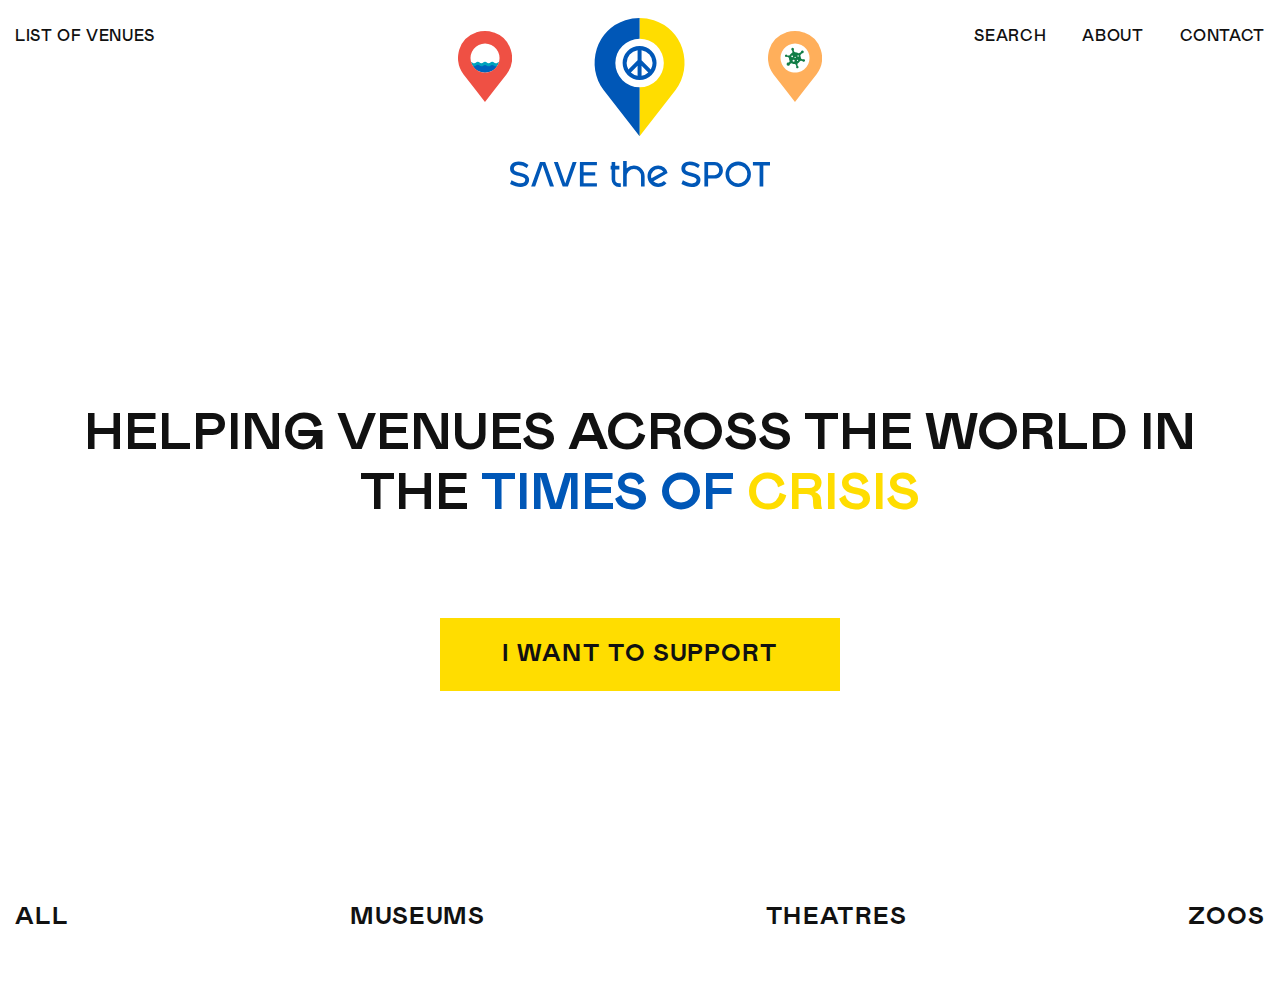
==== index.html @ 47de00b7 "init" ====
<!DOCTYPE html>
<html lang="en">
<head>
    <meta charset="UTF-8">
    <link rel="stylesheet" href="assets/css/style.min.css">
    
    <!-- Useful meta tags -->
    <meta http-equiv="x-ua-compatible" content="ie=edge">
    <meta name="viewport" content="width=device-width, initial-scale=1, shrink-to-fit=no">
    <meta name="robots" content="index, follow">
    <meta name="google" content="notranslate">
    <meta name="format-detection" content="telephone=no">
    <meta name="description" content="">
    
    <title>Home</title>
</head>
<body >

    <header class="header">
        <div class="container">
            <div class="header__row">
                <div>
                    <a class="header__left onMob" href="./list.html">Venues</a>
                    <a class="header__left onDesc" href="./list.html">List of Venues</a>
                </div>
    
    
                <a href="/" class="header__center">
                    <img src="assets/images/WATER.svg" alt="" width="54" height="71">
                    <img src="assets/images/LOGO_FULL.svg" alt="" width="260" height="169">
                    <img src="assets/images/CORONA.svg" alt="" width="54" height="71">
                </a>
    
                <nav class="header__nav close-nav">
                    <ul>
                        <div class="header__nav-close close-nav">
                            <img class="close-nav" src="assets/images/closeWhite.svg" alt="">
                        </div>
                        <li><a href="#">Search</a></li>
                        <li><a href="#">About</a></li>
                        <li><a href="#">Contact</a></li>
                    </ul>
                </nav>
                <div class="burger onMob">
                    <img src="assets/images/burger.png" alt="">
                </div>
            </div>
    
    
        </div>
    </header>

    <style>
        body{
            background: #fff;
        }
    </style>
    
    <section class="home">
        <div class="container">
            <h1 class="home__title">
                Helping venues across the world
                in the
                <a class="underline" href="#">
                    <span class="text-blue">times of</span>
                    <span class="text-yellow">crisis</span>
                </a>
            </h1>
            <a class="home__btn btn-yellow" href="/list.html">I want to support</a>
        </div>
    </section>
    
    
    <div class="tabs">
        <div class="container">
            <ul class="tabs__wrp">
                <li><a href="./list.html?tab_key=All">All</a></li>
                <li><a href="./list.html?tab_key=Museums">Museums</a></li>
                <li><a href="./list.html?tab_key=Theatres">Theatres</a></li>
                <li><a href="./list.html?tab_key=Zoos">Zoos</a></li>
            </ul>
        </div>
    </div>
    

    <script src="https://code.jquery.com/jquery-3.6.0.min.js" integrity="sha256-/xUj+3OJU5yExlq6GSYGSHk7tPXikynS7ogEvDej/m4=" crossorigin="anonymous"></script>
    <script src="assets/js/app.js"></script>
</body>
</html>
---- assets/css/style.min.css ----
@font-face {
  font-family: "Mabry Pro";
  src: url("../fonts/woff/MabryPro-Bold.woff2") format("woff2"), url("../fonts/woff/MabryPro-Bold.woff") format("woff");
  font-weight: bold;
  font-style: normal;
  font-display: swap;
}
@font-face {
  font-family: "Mabry Pro";
  src: url("../fonts/woff/MabryPro-Black.woff2") format("woff2"), url("../fonts/woff/MabryPro-Black.woff") format("woff");
  font-weight: 900;
  font-style: normal;
  font-display: swap;
}
@font-face {
  font-family: "Mabry Pro Italic";
  src: url("../fonts/woff/MabryPro-BlackItalic.woff2") format("woff2"), url("../fonts/woff/MabryPro-BlackItalic.woff") format("woff");
  font-weight: 900;
  font-style: italic;
  font-display: swap;
}
@font-face {
  font-family: "Mabry Pro";
  src: url("../fonts/woff/MabryPro-Regular.woff2") format("woff2"), url("../fonts/woff/MabryPro-Regular.woff") format("woff");
  font-weight: normal;
  font-style: normal;
  font-display: swap;
}
@font-face {
  font-family: "Mabry Pro";
  src: url("../fonts/woff/Mabry Pro Medium.woff2") format("woff2");
  font-weight: 500;
  font-style: normal;
  font-display: swap;
}
@font-face {
  font-family: "Mabry Pro Italic";
  src: url("../fonts/woff/Mabry Pro Medium Italic.woff2") format("woff2");
  font-weight: 500;
  font-style: italic;
  font-display: swap;
}
@font-face {
  font-family: "Mabry Pro Italic";
  src: url("../fonts/woff/Mabry Pro Light Italic.woff2") format("woff2");
  font-weight: 300;
  font-style: italic;
  font-display: swap;
}
@font-face {
  font-family: "Mabry Pro";
  src: url("../fonts/woff/Mabry Pro Light.woff2") format("woff2");
  font-weight: 300;
  font-style: normal;
  font-display: swap;
}
@font-face {
  font-family: "Mabry Pro Italic";
  src: url("../fonts/woff/Mabry Pro Italic.woff2") format("woff2");
  font-weight: 400;
  font-style: italic;
  font-display: swap;
}
html, body, div, span, applet, object, iframe,
h1, h2, h3, h4, h5, h6, p, blockquote, pre,
a, abbr, acronym, address, big, cite, code,
del, dfn, em, img, ins, kbd, q, s, samp,
small, strike, strong, sub, sup, tt, var,
b, u, i, center,
dl, dt, dd, ol, ul, li,
fieldset, form, label, legend,
table, caption, tbody, tfoot, thead, tr, th, td,
article, aside, canvas, details, embed,
figure, figcaption, footer, header, hgroup,
menu, nav, output, ruby, section, summary,
time, mark, audio, video {
  margin: 0;
  padding: 0;
  border: 0;
  font-size: 100%;
  font: inherit;
  text-decoration: none;
  vertical-align: baseline;
}

/* HTML5 display-role reset for older browsers */
article, aside, details, figcaption, figure,
footer, header, hgroup, menu, nav, section {
  display: block;
}

body {
  line-height: 1;
}

ol, ul {
  list-style: none;
}

blockquote, q {
  quotes: none;
}

blockquote:before, blockquote:after,
q:before, q:after {
  content: "";
  content: none;
}

table {
  border-collapse: collapse;
  border-spacing: 0;
}

/*
 * Custom Select jQuery Plugin Base
 */
.custom-select {
  position: relative;
  min-width: 220px;
  display: flex;
  padding: 0 30px 0 19px;
  background: #fff;
  height: 49px;
  font-family: inherit;
  font-size: 14px;
  line-height: 24px;
  align-items: center;
}
.custom-select.custom-select--active:after {
  transform: rotate(180deg);
}
.custom-select:after {
  content: "";
  position: absolute;
  top: 21px;
  right: 20px;
  width: 7px;
  height: 9px;
  pointer-events: none;
  transition: 0.2s;
  display: block;
  background: url("../images/arrow.png") center/contain no-repeat;
}
.custom-select__option {
  overflow: hidden;
  box-sizing: border-box;
  display: block;
  width: 100%;
  padding: 0;
  background-color: transparent;
  border-radius: 0;
  font-family: inherit;
  white-space: nowrap;
  text-align: left;
  outline: none;
  border: none;
  text-overflow: ellipsis;
  cursor: pointer;
  user-select: none;
  -webkit-appearance: none;
  -moz-appearance: none;
  appearance: none;
  font-size: 14px;
  line-height: 24px;
}
.custom-select__option-wrap {
  position: relative;
}
.custom-select__input {
  box-sizing: border-box;
  display: block;
  width: 100%;
  padding: 0;
  border-width: 1px 0;
  border-style: solid;
  border-radius: 0;
  font-family: inherit;
  -webkit-appearance: none;
  -moz-appearance: none;
  appearance: none;
}
.custom-select__dropdown {
  position: absolute;
  box-sizing: border-box;
  width: 100%;
  top: 100%;
  background: #fff;
  left: 0;
  z-index: 1005;
  padding: 10px 10px 10px 19px;
  box-shadow: 0 6px 5px rgba(201, 201, 201, 0.55);
}
.custom-select__dropdown .custom-select__option {
  margin-bottom: 10px;
}
.custom-select--dropup .custom-select__dropdown {
  top: auto;
  bottom: 100%;
}

body, html {
  width: 100%;
  max-width: 100vw;
  overflow-x: hidden;
}

body {
  font-size: 16px;
  font-family: "Mabry Pro";
  font-weight: 400;
}

* {
  color: #111111;
  box-sizing: border-box;
  letter-spacing: 0.04em;
  font-family: "Mabry Pro";
}

button {
  border: none;
  cursor: pointer;
}

.center, .list__item-img, .home, .btn-blue, .btn-yellow {
  display: flex;
  align-items: center;
  justify-content: center;
}

main {
  background: #F9F9F9;
}

.container {
  padding: 0 15px;
  max-width: 1390px;
  margin: 0 auto;
}

.btn {
  cursor: pointer;
}

input {
  outline: none;
}

:root {
  --paddingDesc: 52px 0;
  --marginDesc: 0px 0;
  --paddingMob: 27px 0 00px;
  --marginMob: 0 0;
}

@media (min-width: 1150px) {
  .section-offset {
    margin: var(--marginDesc);
    padding: var(--paddingDesc);
  }
}
@media (max-width: 1150px) {
  .section-offset {
    margin: var(--marginMob);
    padding: var(--paddingMob);
  }
}

.h5, .header__row * {
  font-weight: 500;
  text-transform: uppercase;
}

h2 {
  font-size: 24px;
  font-weight: 500;
  text-transform: uppercase;
  margin-bottom: 30px;
}

.input_line {
  font-size: 16px;
  line-height: 24px;
  font-weight: 500;
  letter-spacing: 0.04em;
  height: 50px;
  color: #111111;
  padding-left: 0;
  background: none;
  width: 100%;
  border: none;
  border-bottom: 1px solid #111111;
}
.input_line::placeholder {
  color: #111111;
}

.bottomLine, .tabs ul li:before, .header__left:before, .hoverBottomLine:before, .footer ul a:before, .header__nav ul a:before {
  content: "";
  position: absolute;
  width: 100%;
  height: 2px;
  background: #111111;
  transform: scaleX(0);
  transition-delay: 0.45s;
  transition: transform 0.3s;
}

.hoverBottomLine, .footer ul a, .header__nav ul a {
  position: relative;
}
.hoverBottomLine:before, .footer ul a:before, .header__nav ul a:before {
  bottom: -4px;
  left: 0;
}
@media (min-width: 1150px) {
  .hoverBottomLine:hover:before, .footer ul a:hover:before, .header__nav ul a:hover:before {
    transform: scaleX(1);
  }
}

.header {
  background: #fff;
}
.header__row {
  display: grid;
  grid-template-columns: 1fr 363px 1fr;
  padding: 28px 0;
}
.header__row.mini {
  padding: 28px 0 13px;
}
.header__left {
  position: relative;
}
.header__left:before {
  bottom: -4px;
  left: 0;
}
.header__left.active:before {
  transform: scale(1);
}
.header__center {
  display: flex;
  align-items: flex-start;
  justify-content: center;
  margin-top: 3px;
}
.header__center img:nth-child(2) {
  margin: -13px -2px 0;
}
.header__logo-mini {
  margin-top: -18px;
}
.header__nav {
  display: flex;
  justify-content: flex-end;
}
.header__nav ul {
  display: flex;
}
.header__nav ul a {
  margin-left: 36px;
  position: relative;
}

.text-blue {
  color: #0057b7;
}

.text-yellow {
  color: #ffdd00;
}

.btn-yellow {
  background: #ffdd00;
  transition: 0.3s;
}
.btn-yellow:hover {
  background-color: #dbbe00;
}

.btn-blue {
  background: #0057b7;
  color: #fff;
  transition: 0.3s;
}
.btn-blue:hover {
  background-color: #004693;
}

.home {
  flex-direction: column;
  min-height: calc(100vh - 215px);
  padding: 0 0 19px 0;
  margin-bottom: -19px;
}
.home__title {
  font-size: 62px;
  line-height: 1.15em;
  letter-spacing: 0;
  font-weight: 700;
  text-transform: uppercase;
  padding: 0 20px;
  text-align: center;
}
@media (max-width: 1380px) {
  .home__title {
    font-size: calc(30px + 32 * (100vw - 320px) / 1390);
  }
}
.home__title * {
  letter-spacing: 0;
}
.home__btn {
  max-width: 400px;
  width: 100%;
  height: 73px;
  font-size: 24px;
  font-weight: 700;
  text-transform: uppercase;
  margin: 93px auto 0;
}

.tabs {
  height: 115px;
}
.tabs ul {
  display: flex;
  justify-content: space-between;
  align-items: center;
  line-height: 72px;
}
.tabs ul a {
  font-size: 24px;
  font-weight: 700;
  text-transform: uppercase;
}
.tabs ul li {
  position: relative;
}
.tabs ul li:before {
  bottom: 21px;
  left: 0;
}
.tabs ul li.active:before {
  transform: scaleX(1);
}

.list__wrp {
  margin-top: -15px;
  padding-bottom: 120px;
  display: grid;
  grid-template-columns: repeat(4, 1fr);
  grid-row-gap: 48px;
  grid-column-gap: 40px;
}
.list__item .sel {
  width: calc(100% - 70px);
  min-width: calc(100% - 70px);
}
.list__item .sel .custom-select {
  min-width: initial;
}
.list__item-img {
  height: 254px;
  width: 100%;
  background: #fff;
}
.list__item-img img {
  object-fit: contain;
  max-width: 100%;
  max-height: 100%;
}
.list__item h4 {
  line-height: 24px;
  font-weight: 500;
  margin: 11px 0 23px 0;
  padding-right: 15px;
}
.list__item-row {
  display: flex;
  align-items: center;
  justify-content: space-between;
}
.list__item-price {
  white-space: nowrap;
  font-size: 14px;
  font-weight: 500;
  transform: translate(1px, 1px);
}
.list__item .btn {
  height: 49px;
  width: 100%;
  font-size: 14px;
  font-weight: 400;
  text-transform: uppercase;
  margin-top: 23px;
}
.list__item .btn-yellow {
  font-weight: 500;
}
.list__item .btn-check {
  display: none;
}
.list__item.selected .btn-check {
  display: flex;
}
.list__item.selected .btn-supp {
  display: none;
}

.burger {
  cursor: pointer;
}

.checkout .custom-select {
  background: #f9f9f9;
}
.checkout__tickets-list li {
  display: grid;
  grid-template-columns: 58px 1fr 220px 259px 100px;
  grid-gap: 20px;
  align-items: center;
  background: #fff;
  padding: 22px 41px 27px;
  margin-bottom: 10px;
}
.checkout__tickets-list li h4 {
  max-width: 260px;
  font-weight: 500;
  line-height: 24px;
}
.checkout__tickets-price {
  text-align: center;
  font-weight: 500;
  padding-left: 22px;
}
.checkout__tickets-remove {
  cursor: pointer;
  font-size: 12px;
  display: flex;
  margin: 4px 0 0 0;
  align-items: center;
  justify-content: flex-end;
}
.checkout__tickets-remove:after {
  content: "";
  position: relative;
  display: block;
  width: 9px;
  height: 9px;
  margin-left: 10px;
  background: url("../images/close.png") center/contain no-repeat;
}

.form__line {
  display: grid;
  grid-template-columns: repeat(2, 1fr);
  grid-row-gap: 71px;
  grid-column-gap: 39px;
}
.form__form {
  padding: 5px 0 0 0;
}
.form .btn {
  height: 73px;
  font-size: 18px;
  font-weight: 500;
  text-transform: uppercase;
  letter-spacing: 0.06em;
}

.paymentPs {
  display: grid;
  grid-template-columns: repeat(2, 1fr);
  grid-gap: 30px;
  margin-top: 130px;
  padding-bottom: 26px;
}
.paymentPs-text {
  font-size: 14px;
  line-height: 24px;
  max-width: 630px;
}
.paymentPs-icons {
  display: flex;
  justify-content: flex-end;
  align-items: flex-end;
}
.paymentPs-icons img {
  width: fit-content;
  height: fit-content;
}

.footer {
  width: 100%;
  background: #fff;
  padding-bottom: 5px;
}
.footer__wrp {
  display: flex;
  align-items: center;
  justify-content: space-between;
  height: 69px;
  margin: 0 -1px 0 4px;
  text-transform: uppercase;
}
.footer ul {
  display: flex;
  align-items: center;
}
.footer ul a {
  margin-left: 35px;
  font-weight: 500;
}

@media (min-width: 1150px) {
  .onMob {
    display: none !important;
  }
}
@media (max-width: 1150px) {
  .onDesc {
    display: none !important;
  }

  .mob-order-1 {
    order: 1;
  }

  .mob-order-2 {
    order: 2;
  }

  .mob-order-3 {
    order: 3;
  }

  .mob-order-4 {
    order: 4;
  }

  .mob-order-5 {
    order: 5;
  }

  .mob-order-6 {
    order: 6;
  }

  .mob-order-7 {
    order: 7;
  }

  .burger {
    margin-left: auto;
  }

  .header__nav {
    position: fixed;
    top: 0;
    right: 0;
    width: 100vw;
    height: 100vh;
    z-index: 1111;
    background: rgba(0, 0, 0, 0.52);
    opacity: 0;
    visibility: hidden;
    transition: 0.4s;
  }
  .header__nav-close {
    position: absolute;
    top: 0;
    right: -330px;
    height: 50px;
    display: flex;
    align-items: center;
    justify-content: center;
    background: #ffdd00;
    cursor: pointer;
    width: 250px;
    transition: 0.4s;
  }
  .header__nav ul {
    position: absolute;
    top: 50px;
    right: -330px;
    flex-direction: column;
    padding: 0;
    align-items: start;
    background: #fff;
    width: 250px;
    box-shadow: 0 0 5px rgba(0, 0, 0, 0.13);
    height: 100vh;
    overflow-y: auto;
    transition: 0.4s;
  }
  .header__nav ul li {
    width: 100%;
  }
  .header__nav ul li:last-child {
    border-bottom: 1px solid rgba(0, 0, 0, 0.18);
  }
  .header__nav ul a {
    padding: 20px;
    margin-left: 0;
    width: 100%;
    display: block;
    border-top: 1px solid rgba(0, 0, 0, 0.18);
    transition: 0.3s;
  }
  .header__nav ul a:hover {
    background: #eeeeee;
  }
  .header__nav.active {
    opacity: 1;
    visibility: visible;
  }
  .header__nav.active ul {
    right: 0;
  }
  .header__nav.active .header__nav-close {
    right: 0;
  }

  .checkout__tickets-remove {
    padding-top: 1px;
  }
  .checkout__tickets-remove:after {
    content: none;
  }
  .checkout__tickets-price {
    align-items: center;
    justify-content: flex-end;
    display: flex;
    height: 100%;
  }
  .checkout__tickets-list {
    width: calc(100% + 36px);
    margin-left: -18px;
  }
  .checkout__tickets-list li {
    padding: 22px 18px 24px 18px;
    grid-template-columns: 70px calc(100% - 170px) 100px;
    align-items: start;
    grid-column-gap: 0;
    grid-row-gap: 15px;
  }
  .checkout__tickets-list li h4 {
    line-height: 18px;
  }
  .checkout__tickets-list li h4 span {
    font-size: 14px;
    display: block;
    font-weight: 400;
    padding-top: 1px;
  }
  .checkout .custom-select {
    order: 4;
    grid-column: 2/3;
    max-width: 220px;
    min-width: 160px;
  }

  .list__wrp {
    grid-template-columns: repeat(3, 1fr);
    grid-gap: 25px;
  }

  .tabs ul a {
    font-size: 20px;
  }
}
@media (max-width: 750px) {
  h2 {
    font-size: 16px;
  }

  .home {
    height: initial;
  }
  .home__title {
    height: calc(100vh - 142px - 73px - 74px);
    display: flex;
    flex-direction: column;
    align-items: center;
    justify-content: center;
    padding: 0;
    letter-spacing: -0.8px;
  }
  .home__title * {
    letter-spacing: -0.8px;
  }
  .home__btn {
    margin-top: 0;
  }

  .container {
    padding: 0 18px;
  }

  .header__row {
    grid-template-columns: 1fr 150px 1fr;
    padding: 23px 0;
  }
  .header__row.mini {
    padding: 23px 0 11px;
  }
  .header__logo-mini {
    margin-top: -15px;
  }
  .header__center img {
    width: 31px;
    height: 40px;
  }
  .header__center img:nth-child(2) {
    width: 158px;
    height: 103px;
    margin: -5px -21px;
  }

  .h5, .header__row * {
    font-size: 14px;
    font-weight: 400;
  }

  .tabs {
    height: initial;
  }

  .tabs ul a {
    font-size: 16px;
  }

  .form__line {
    grid-template-columns: 1fr;
    grid-gap: 10px;
  }
  .form__form {
    margin-top: -21px;
  }
  .form .btn {
    font-size: 16px;
    margin-top: 27px;
    height: 61px;
  }

  .input_line {
    font-size: 14px;
  }

  .paymentPs {
    grid-template-columns: 1fr;
    margin-top: 23px;
    grid-gap: 54px;
  }
  .paymentPs-icons {
    order: -1;
  }
  .paymentPs-icons img {
    width: 168px;
  }
  .paymentPs-text {
    font-size: 12px;
    line-height: 18px;
    padding-right: 15px;
  }

  .footer__wrp {
    font-size: 14px;
    margin: 0 -1px 0 3px;
    height: 62px;
  }

  .list__wrp {
    display: flex;
    justify-content: space-between;
    flex-wrap: wrap;
    grid-gap: 19px;
    grid-row-gap: 44px;
    padding-bottom: 71px;
  }
  .list__wrp > div {
    width: calc(50% - 10px);
  }

  .list__item-img {
    height: 155px;
  }
  .list__item-img img {
    max-width: 70%;
  }

  .list-tabs ul {
    line-height: 59px;
  }
  .list-tabs ul li:before {
    bottom: 14px;
    left: 0;
  }

  .list__wrp {
    margin-top: 28px;
  }
  .list__wrp .custom-select {
    padding: 0 28px 0 14px;
  }
  .list__wrp .custom-select:after {
    right: 13px;
  }

  .list__item h4 {
    font-size: 14px;
    padding-right: 0;
    line-height: 19px;
    font-weight: 500;
    margin: 17px 0 13px 0;
  }
  .list__item h4 span {
    display: block;
    font-weight: 400;
    margin-top: -1px;
  }
  .list__item .btn {
    margin-top: 12px;
  }
  .list__item .btn-check {
    font-size: 0;
  }
  .list__item .btn-check:After {
    content: "Checkout";
    font-size: 14px;
  }
}
@media (min-width: 550px) {
  .sm-mob {
    display: none !important;
  }
}
@media (max-width: 550px) {
  .sm-desc {
    display: none !important;
  }
}
@media (max-width: 350px) {
  .tabs ul a {
    font-size: 14px;
  }

  .checkout .custom-select {
    min-width: 140px;
  }
}
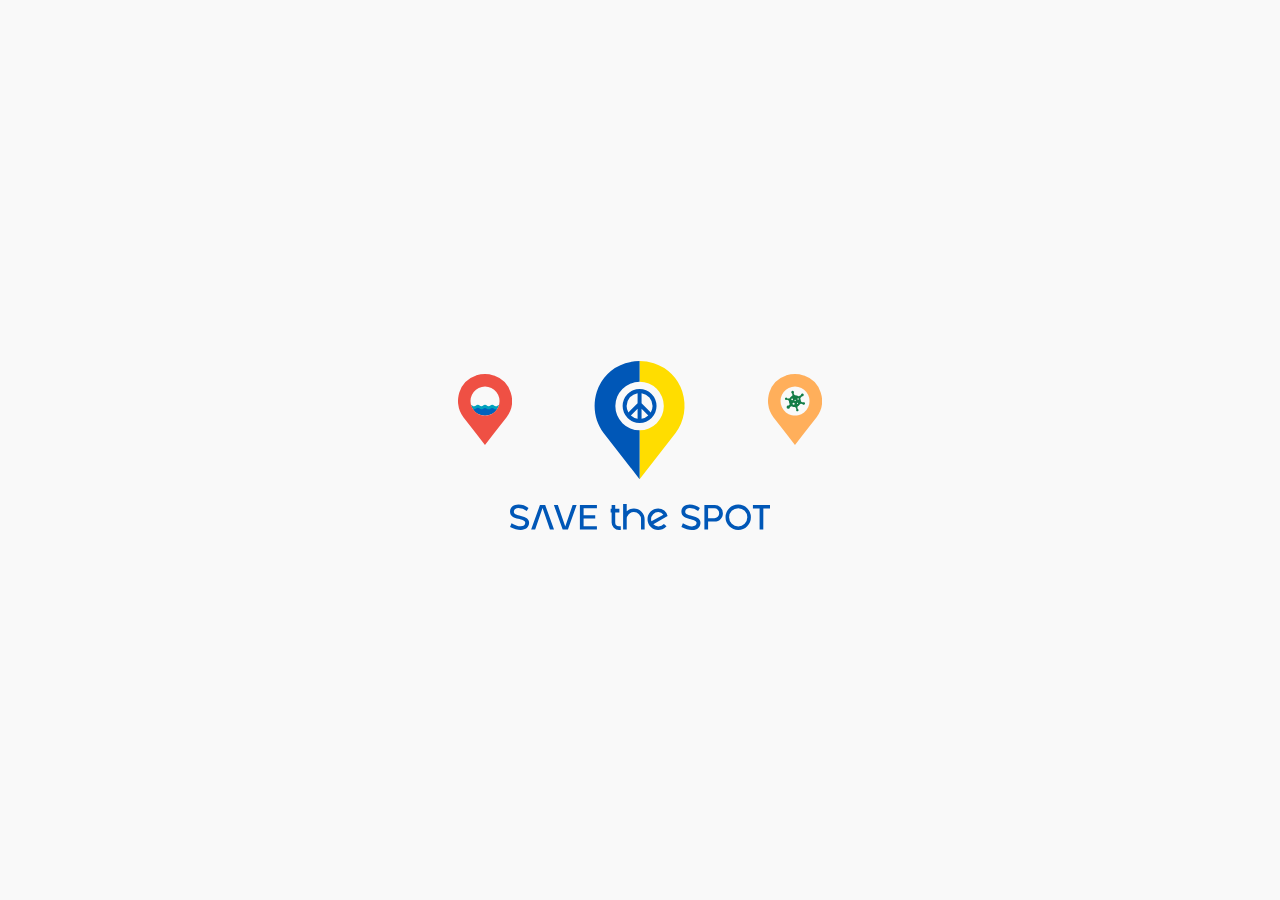
==== commit bdfb8e7e: "Add files via upload" ====
--- a/index.html
+++ b/index.html
@@ -1,89 +1,117 @@
-<!DOCTYPE html>
-<html lang="en">
-<head>
-    <meta charset="UTF-8">
-    <link rel="stylesheet" href="assets/css/style.min.css">
+<!DOCTYPE html>
+<html lang="en">
+<head>
+    <meta charset="UTF-8">
+    <link rel="stylesheet" href="assets/css/style.min.css">
+    
+    <!-- Useful meta tags -->
+    <meta http-equiv="x-ua-compatible" content="ie=edge">
+    <meta name="viewport" content="width=device-width, initial-scale=1, shrink-to-fit=no">
+    <meta name="robots" content="index, follow">
+    <meta name="google" content="notranslate">
+    <meta name="format-detection" content="telephone=no">
+    <meta name="description" content="">
+    
+    <title>Home</title>
+    
+    <style>
+        .preloader{
+            position: fixed;
+            top: 50%;
+            left: 50%;
+            transform: translate(-50%, -50%);
+            width: 200vw;
+            height: 200vh;
+            background: #F9F9F9;
+            z-index: 2000;
+            display: flex;
+            justify-content: center;
+            align-items: center;
+            transition: .75s;
+        }
+        .preloader.hide{
+            opacity: 0;
+            transform: translate(-50%, -50%) scale(0.8);
+            visibility: hidden;
+        }
+    </style>
+</head>
+<body >
+    <div class="preloader">
+        <div class="header__center">
+            <img src="assets/images/WATER.svg" alt="" width="54" height="71">
+            <img src="assets/images/LOGO_FULL.svg" alt="" width="260" height="169">
+            <img src="assets/images/CORONA.svg" alt="" width="54" height="71">
+        </div>
+    </div>
+
+    <header class="header">
+        <div class="container">
+            <div class="header__row">
+                <div>
+                    <a class="header__left onMob" href="https://alexeysoloberezin.github.io/uk/list.html">Venues</a>
+                    <a class="header__left onDesc" href="https://alexeysoloberezin.github.io/uk/list.html">List of Venues</a>
+                </div>
+    
+    
+                <a href="https://alexeysoloberezin.github.io/uk/" class="header__center">
+                    <img src="assets/images/WATER.svg" alt="" width="54" height="71">
+                    <img src="assets/images/LOGO_FULL.svg" alt="" width="260" height="169">
+                    <img src="assets/images/CORONA.svg" alt="" width="54" height="71">
+                </a>
+    
+                <nav class="header__nav close-nav">
+                    <div class="header__nav-close close-nav">
+                        <img class="close-nav" src="assets/images/closeWhite.svg" alt="">
+                    </div>
+                    <ul>
+                        <li><a href="#">Search</a></li>
+                        <li><a href="#">About</a></li>
+                        <li><a href="#">Contact</a></li>
+                    </ul>
+                </nav>
+                <div class="burger onMob">
+                    <img src="assets/images/burger.png" alt="">
+                </div>
+            </div>
+    
+    
+        </div>
+    </header>
+
+    <style>
+        body{
+            background: #fff;
+        }
+    </style>
+    
+    <section class="home">
+        <div class="container">
+            <h1 class="home__title">
+                Helping venues across the world
+                in&nbsp;the
+                <a class="underline" href="#">
+                    <span class="text-blue">times of</span>
+                    <span class="text-yellow">crisis</span>
+                </a>
+            </h1>
+            <a class="home__btn btn-yellow" href="https://alexeysoloberezin.github.io/uk/list.html">I want to support</a>
+        </div>
+    </section>
+    
+    <div class="tabs">
+        <div class="container">
+            <ul class="tabs__wrp">
+                <li><a href="https://alexeysoloberezin.github.io/uk/list.html?tab_key=All">All</a></li>
+                <li><a href="https://alexeysoloberezin.github.io/uk/list.html?tab_key=Museums">Museums</a></li>
+                <li><a href="https://alexeysoloberezin.github.io/uk/list.html?tab_key=Theatres">Theatres</a></li>
+                <li><a href="https://alexeysoloberezin.github.io/uk/list.html?tab_key=Zoos">Zoos</a></li>
+            </ul>
+        </div>
+    </div>
     
-    <!-- Useful meta tags -->
-    <meta http-equiv="x-ua-compatible" content="ie=edge">
-    <meta name="viewport" content="width=device-width, initial-scale=1, shrink-to-fit=no">
-    <meta name="robots" content="index, follow">
-    <meta name="google" content="notranslate">
-    <meta name="format-detection" content="telephone=no">
-    <meta name="description" content="">
-    
-    <title>Home</title>
-</head>
-<body >
-
-    <header class="header">
-        <div class="container">
-            <div class="header__row">
-                <div>
-                    <a class="header__left onMob" href="./list.html">Venues</a>
-                    <a class="header__left onDesc" href="./list.html">List of Venues</a>
-                </div>
-    
-    
-                <a href="/" class="header__center">
-                    <img src="assets/images/WATER.svg" alt="" width="54" height="71">
-                    <img src="assets/images/LOGO_FULL.svg" alt="" width="260" height="169">
-                    <img src="assets/images/CORONA.svg" alt="" width="54" height="71">
-                </a>
-    
-                <nav class="header__nav close-nav">
-                    <ul>
-                        <div class="header__nav-close close-nav">
-                            <img class="close-nav" src="assets/images/closeWhite.svg" alt="">
-                        </div>
-                        <li><a href="#">Search</a></li>
-                        <li><a href="#">About</a></li>
-                        <li><a href="#">Contact</a></li>
-                    </ul>
-                </nav>
-                <div class="burger onMob">
-                    <img src="assets/images/burger.png" alt="">
-                </div>
-            </div>
-    
-    
-        </div>
-    </header>
-
-    <style>
-        body{
-            background: #fff;
-        }
-    </style>
-    
-    <section class="home">
-        <div class="container">
-            <h1 class="home__title">
-                Helping venues across the world
-                in the
-                <a class="underline" href="#">
-                    <span class="text-blue">times of</span>
-                    <span class="text-yellow">crisis</span>
-                </a>
-            </h1>
-            <a class="home__btn btn-yellow" href="/list.html">I want to support</a>
-        </div>
-    </section>
-    
-    
-    <div class="tabs">
-        <div class="container">
-            <ul class="tabs__wrp">
-                <li><a href="./list.html?tab_key=All">All</a></li>
-                <li><a href="./list.html?tab_key=Museums">Museums</a></li>
-                <li><a href="./list.html?tab_key=Theatres">Theatres</a></li>
-                <li><a href="./list.html?tab_key=Zoos">Zoos</a></li>
-            </ul>
-        </div>
-    </div>
-    
-
-    <script src="https://code.jquery.com/jquery-3.6.0.min.js" integrity="sha256-/xUj+3OJU5yExlq6GSYGSHk7tPXikynS7ogEvDej/m4=" crossorigin="anonymous"></script>
-    <script src="assets/js/app.js"></script>
-</body>
-</html>
+
+    <script src="https://code.jquery.com/jquery-3.6.0.min.js" integrity="sha256-/xUj+3OJU5yExlq6GSYGSHk7tPXikynS7ogEvDej/m4=" crossorigin="anonymous"></script>
+    <script src="assets/js/app.js"></script>
+</body>
+</html>
--- a/assets/css/style.min.css
+++ b/assets/css/style.min.css
@@ -296,7 +296,7 @@
   color: #111111;
 }
 
-.bottomLine, .tabs ul li:before, .header__left:before, .hoverBottomLine:before, .footer ul a:before, .header__nav ul a:before {
+.bottomLine, .tabs ul li:before, .home .underline:before, .header__left:before, .hoverBottomLine:before, .footer ul a:before, .header__nav ul a:before {
   content: "";
   position: absolute;
   width: 100%;
@@ -392,7 +392,7 @@
 
 .home {
   flex-direction: column;
-  min-height: calc(100vh - 215px);
+  min-height: calc(100vh - 215px - 96px);
   padding: 0 0 19px 0;
   margin-bottom: -19px;
 }
@@ -422,6 +422,14 @@
   text-transform: uppercase;
   margin: 93px auto 0;
 }
+.home .underline {
+  display: inline-block;
+  position: relative;
+}
+.home .underline:before {
+  bottom: -10px;
+  transform: scale(1);
+}
 
 .tabs {
   height: 115px;
@@ -430,7 +438,9 @@
   display: flex;
   justify-content: space-between;
   align-items: center;
+  flex-wrap: wrap;
   line-height: 72px;
+  margin: 0 -8px;
 }
 .tabs ul a {
   font-size: 24px;
@@ -439,6 +449,7 @@
 }
 .tabs ul li {
   position: relative;
+  margin: 0 8px;
 }
 .tabs ul li:before {
   bottom: 21px;
@@ -457,8 +468,8 @@
   grid-column-gap: 40px;
 }
 .list__item .sel {
-  width: calc(100% - 70px);
-  min-width: calc(100% - 70px);
+  width: calc(100% - 90px);
+  min-width: calc(100% - 90px);
 }
 .list__item .sel .custom-select {
   min-width: initial;
